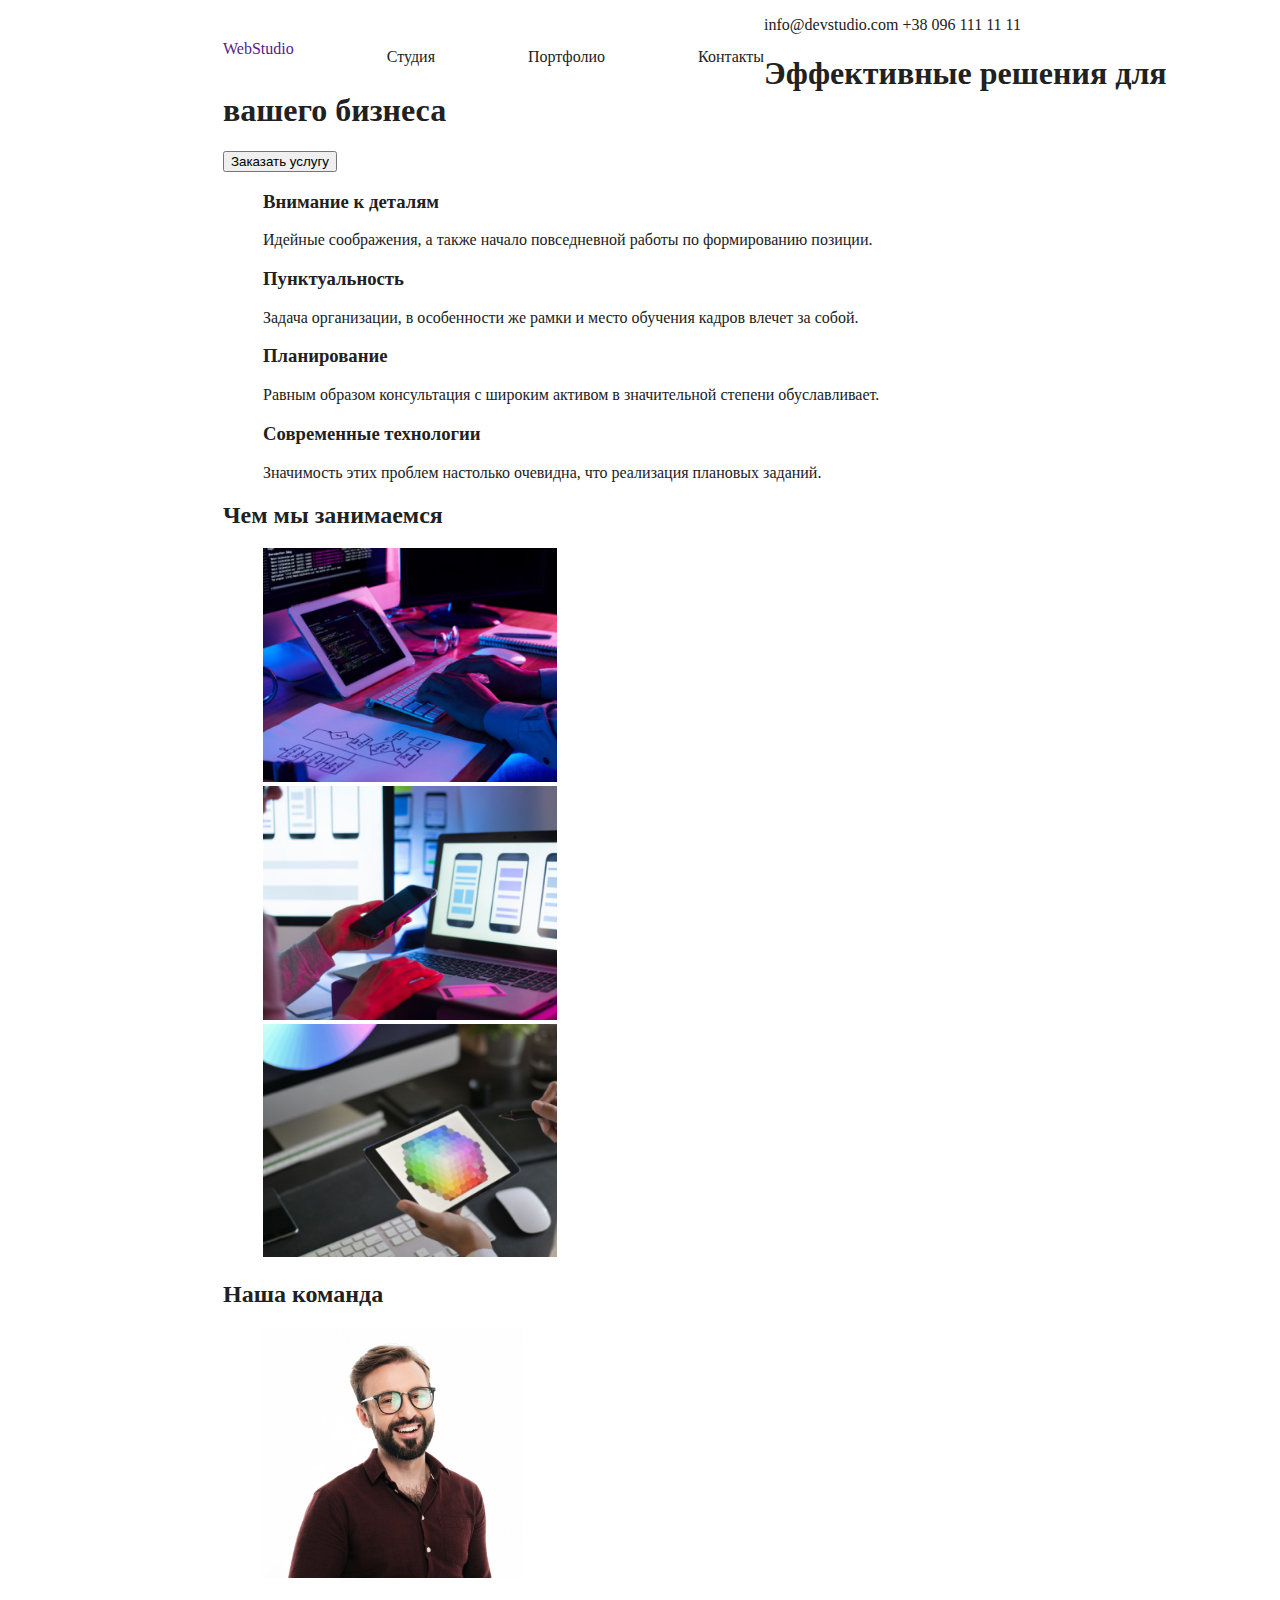
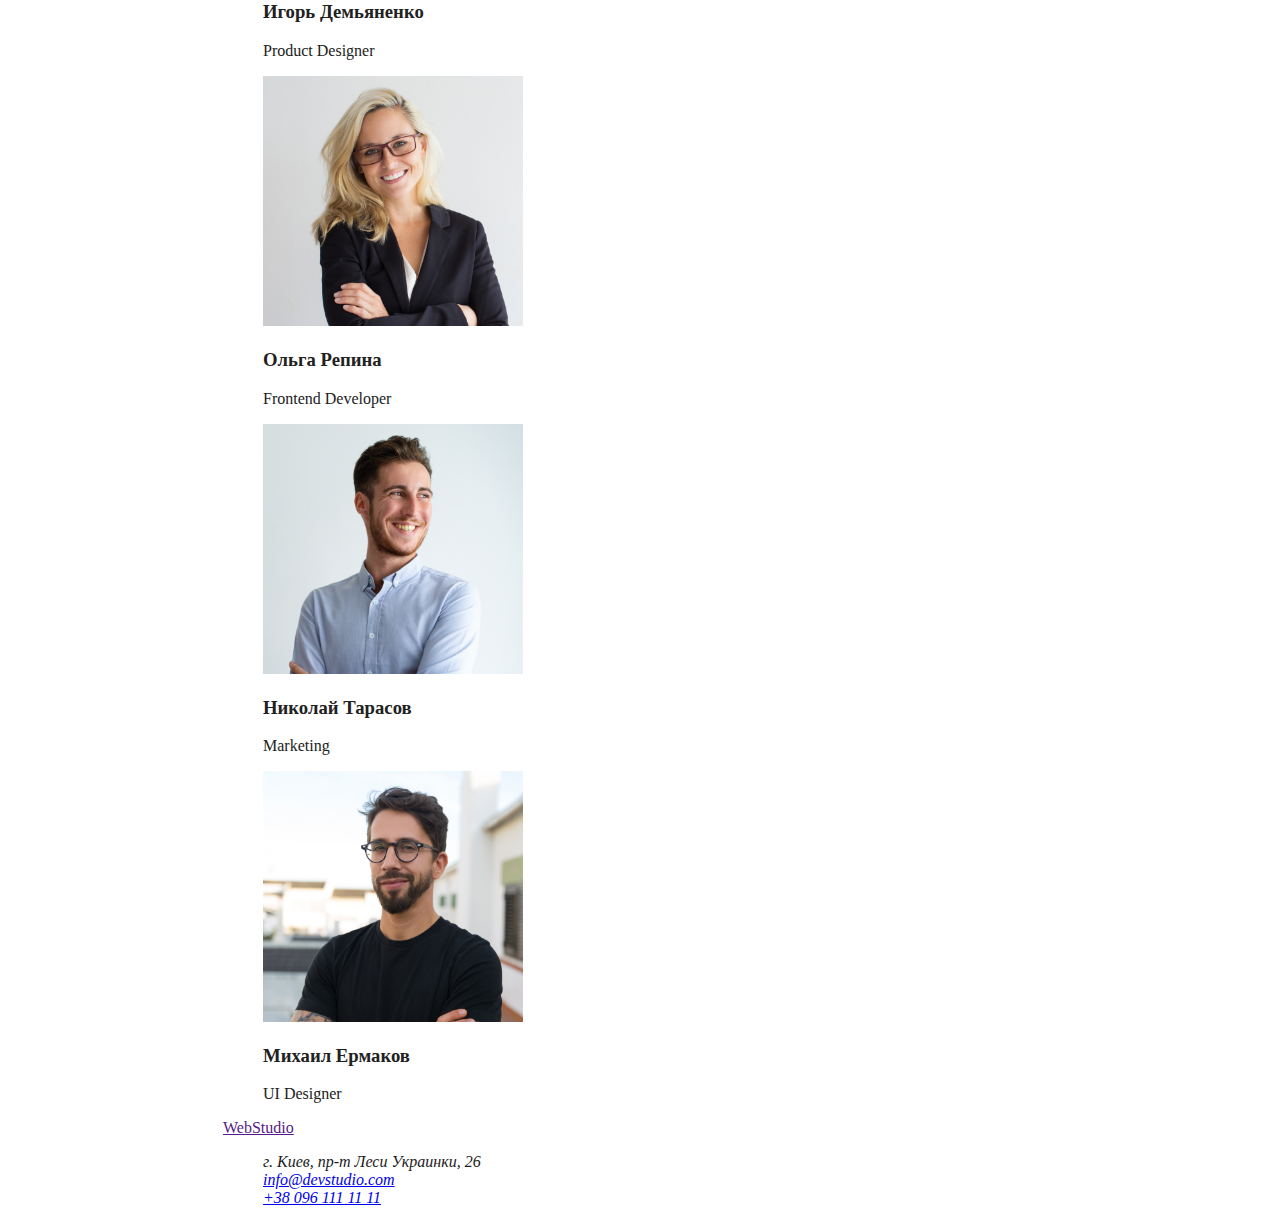
==== index.html @ f31510f1 "Add files via upload" ====
<!DOCTYPE html>
<html lang="ru">
<head>
    <meta charset="UTF-8">
    <meta http-equiv="X-UA-Compatible" content="IE=edge">
    <meta name="viewport" content="width=device-width, initial-scale=1.0">
    <title>WebStudio</title>
    <link href="./css/styles.css" rel="stylesheet"
</head>
<body>
    <header>
        <a href="" class="logo">WebStudio</a>
        <nav>
        <ul class="site-nav">
            <li><a href="" class="link">Студия</a></li>
            <li><a href="" class="link">Портфолио</a></li>
            <li><a href="" class="link">Контакты</a></li>
        </ul>
        </nav>
        <ul class="site-adress">
            <li><a href="mailto:info@devstudio.com" class="link">info@devstudio.com</a></li>
            <li><a href="tel:+380961111111" class="link">+38 096 111 11 11</a></li>
        </ul>
    </header>
    <main>
        <section class="section-hero">
            <h1>Эффективные решения для вашего бизнеса</h1>
            <form>
                <button type="button">Заказать услугу</button>
            </form>
        </section>
    <section class="section-title">
        <ul>
            <li>
                <h3>Внимание к деталям</h3>
                <p>Идейные соображения, а также начало повседневной работы по формированию позиции.</p>
            </li>
            <li>
                <h3>Пунктуальность</h3>
                <p>Задача организации, в особенности же рамки и место обучения кадров влечет за собой.</p>
            </li>
            <li>
                <h3>Планирование</h3>
                <p>Равным образом консультация с широким активом в значительной степени обуславливает.</p>
            </li>
            <li>
                <h3>Современные технологии</h3>
                <p>Значимость этих проблем настолько очевидна, что реализация плановых заданий.</p>
            </li>
        </ul>
    </section>
    <section class="section-title">
        <h2>Чем мы занимаемся</h2>
        <ul>
            <li>
                <img src="./images/img.jpg" alt="Верстка" width="294"/>
            </li>
            <li>
                <img src="./images/img-2.jpg" alt="Макеты" width="294"/>
            </li>
            <li>
                <img src="./images/img-3.jpg" alt="Дизайн" width="294"/>
            </li>
        </ul>
    </section>
        <section class="section-title">
            <h2>Наша команда</h2>
            <ul>
                <li>
                    <img src="./images/img-4.jpg" alt="Игорь Демьяненко" width="260"/>
                    <h3>Игорь Демьяненко</h3>
                    <p>Product Designer</p>
                </li>
                <li>
                    <img src="./images/img-5.jpg" alt="Ольга Репина" width="260"/>
                    <h3>Ольга Репина</h3>
                    <p>Frontend Developer</p>
                </li>
                <li>
                    <img src="./images/img-6.jpg" alt="Николай Тарасов" width="260" />
                    <h3>Николай Тарасов</h3>
                    <p>Marketing</p>
                </li>
                <li>
                    <img src="./images/img-7.jpg" alt="Михаил Ермаков" width="260" />
                    <h3>Михаил Ермаков</h3>
                        <p>UI Designer</p>
                </li>
            </ul>
        </section>
        <footer>
        <a href="">WebStudio</a>
        <address>
            <ul>
                <li>г. Киев, пр-т Леси Украинки, 26</li>
                <li><a href="mailto:info@devstudio.com">info@devstudio.com</a></li>
                <li><a href="tel:+380961111111">+38 096 111 11 11</a></li>
            </ul>
        </address>
        </footer>
        </main> 
</body>
</html>
---- css/styles.css ----
body {
  background-color: #ffffff;
  color: #212121;
  font: Roboto;
  padding-left: 215px;
}
section {
}
ul {
  list-style: none;
}
.site-nav li {
  display: inline;
  float: left;
  padding-left: 93px;
  padding-top: 32px;
}
.site-adress li {
  display: inline;
}
.link {
  text-decoration: none;
  color: #212121;
}
.site-nav .link:hover {
  color: #2196f3;
}
.site-adress .link:hover {
  color: #2196f3;
}
.logo {
  text-decoration: none;
  float: left;
  padding-top: 24px;
}
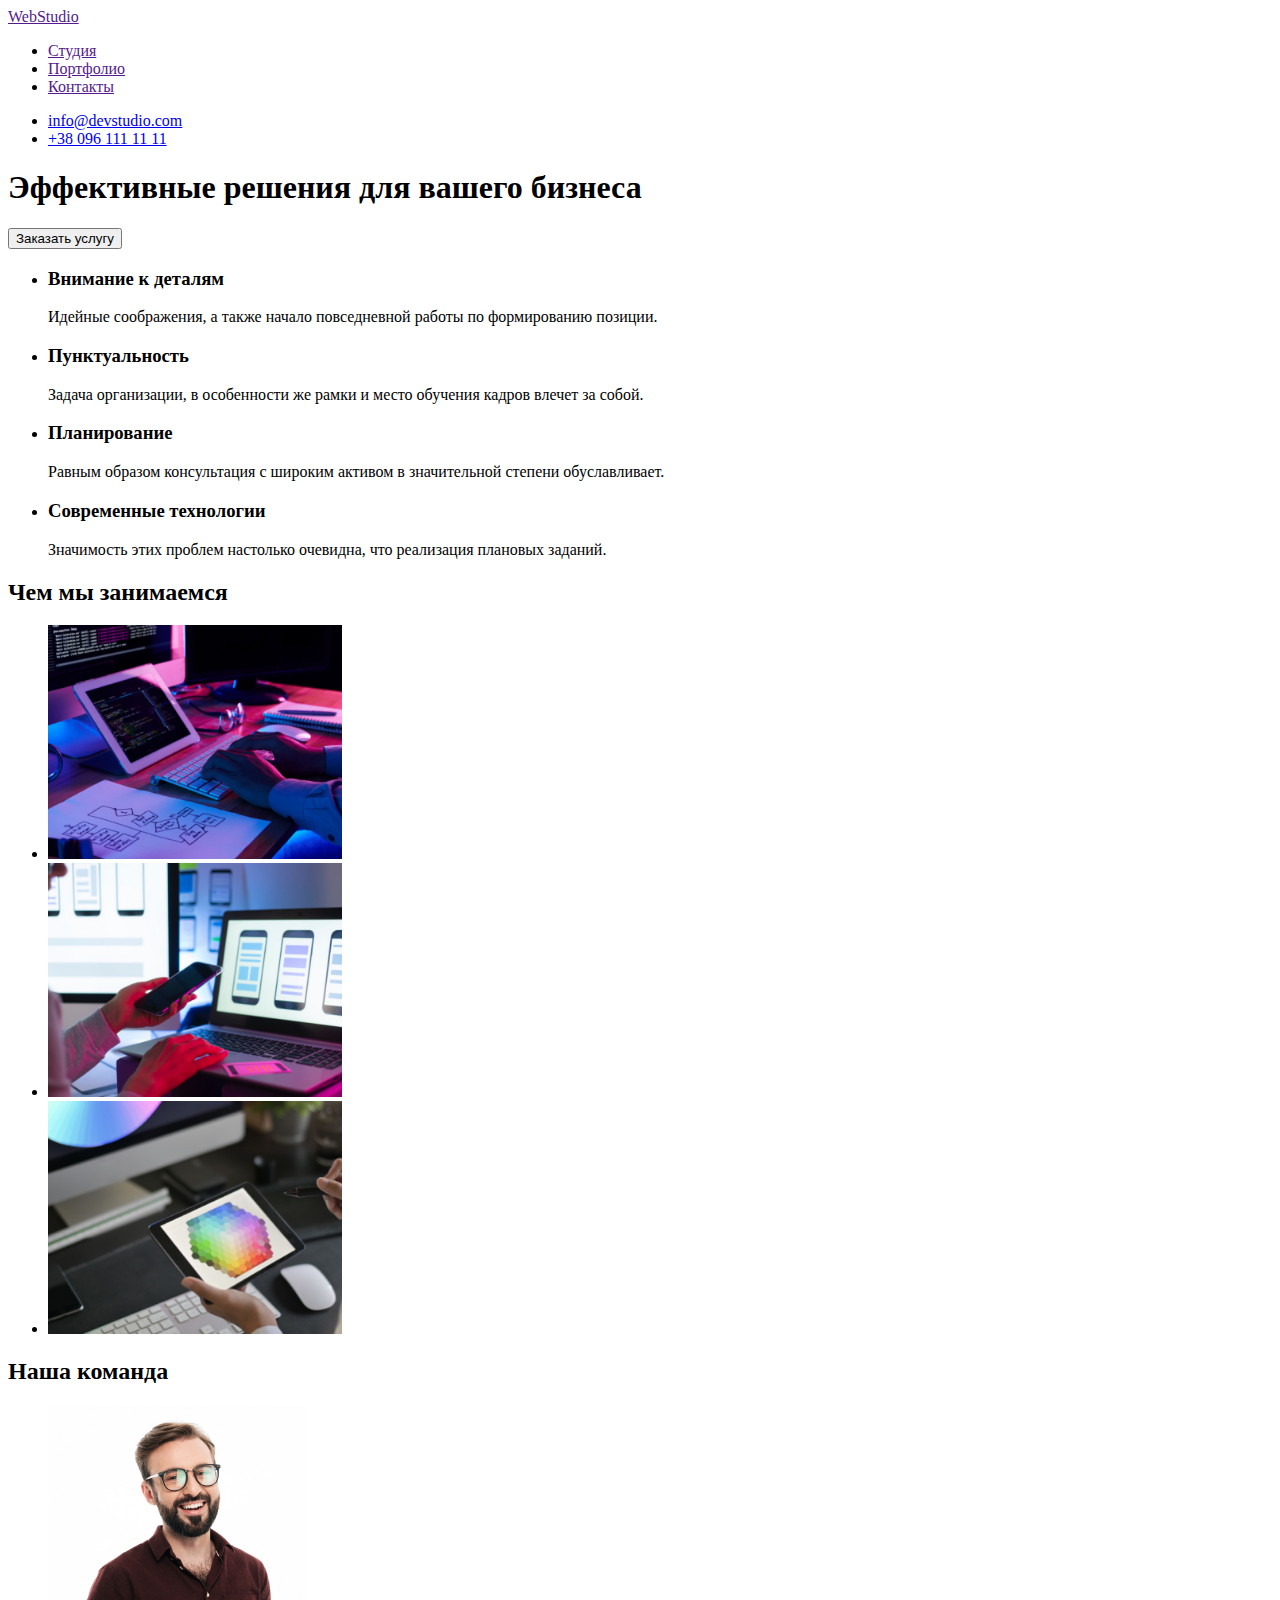
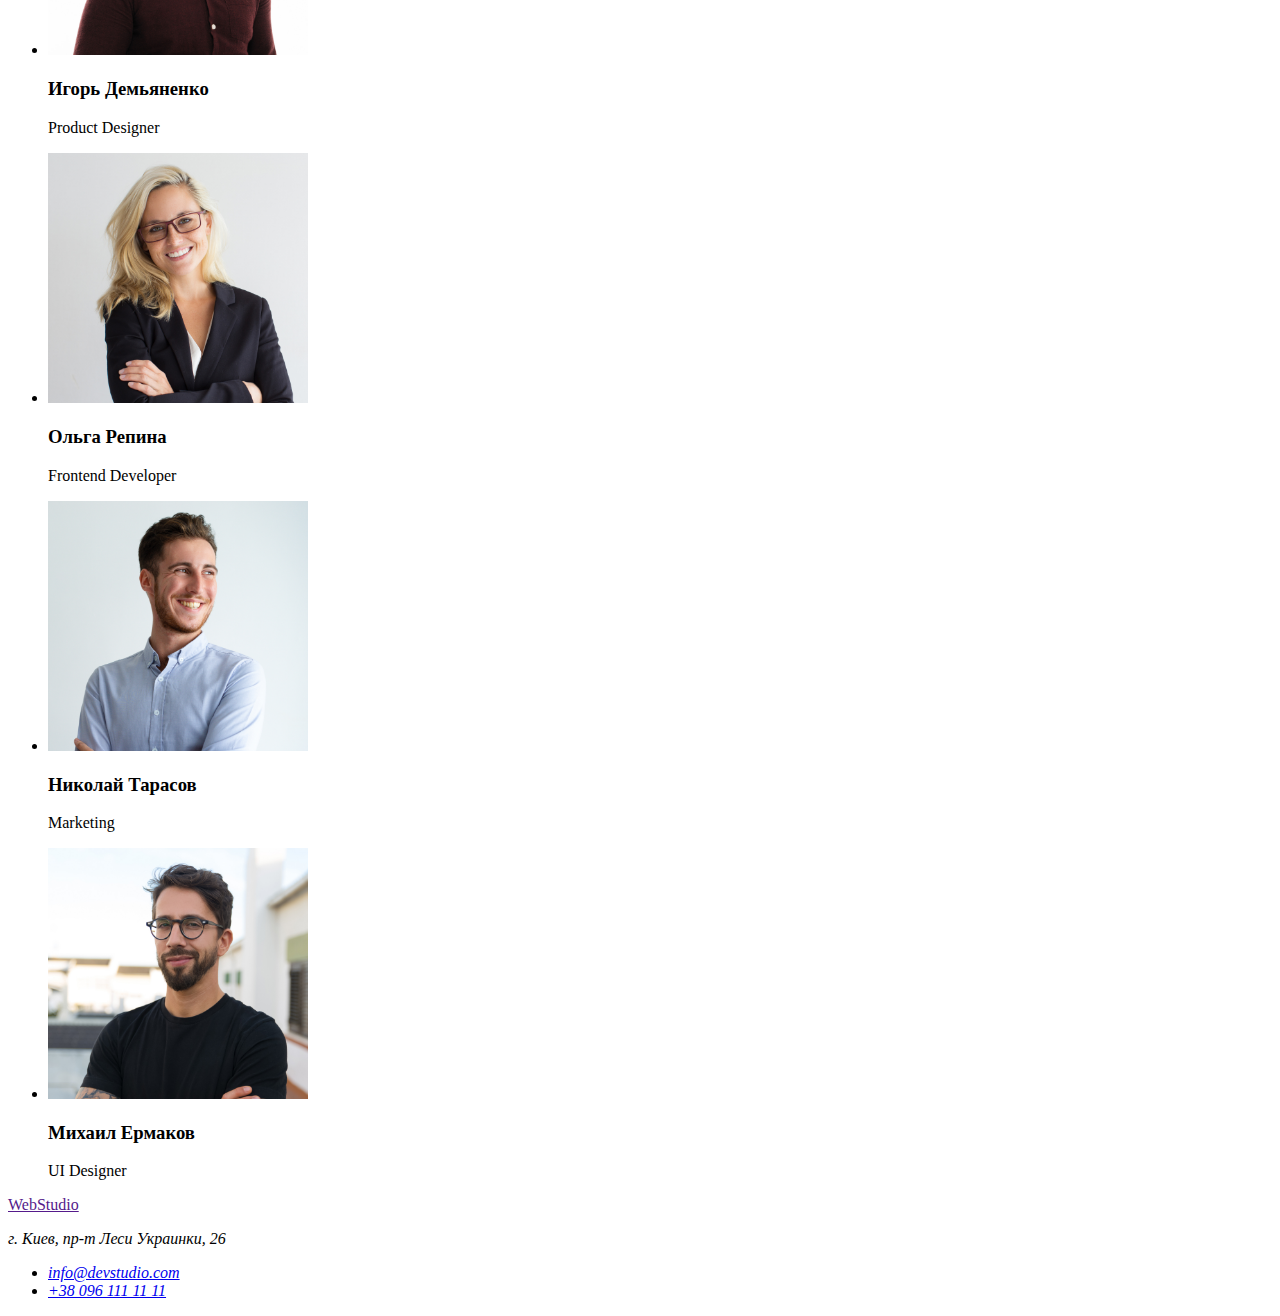
==== commit 81d6b69e: "Add files via upload" ====
--- a/index.html
+++ b/index.html
@@ -5,31 +5,28 @@
     <meta http-equiv="X-UA-Compatible" content="IE=edge">
     <meta name="viewport" content="width=device-width, initial-scale=1.0">
     <title>WebStudio</title>
-    <link href="./css/styles.css" rel="stylesheet"
 </head>
 <body>
     <header>
-        <a href="" class="logo">WebStudio</a>
+        <a href="">WebStudio</a>
         <nav>
-        <ul class="site-nav">
-            <li><a href="" class="link">Студия</a></li>
-            <li><a href="" class="link">Портфолио</a></li>
-            <li><a href="" class="link">Контакты</a></li>
+        <ul>
+            <li><a href="">Студия</a></li>
+            <li><a href="">Портфолио</a></li>
+            <li><a href="">Контакты</a></li>
         </ul>
         </nav>
-        <ul class="site-adress">
-            <li><a href="mailto:info@devstudio.com" class="link">info@devstudio.com</a></li>
-            <li><a href="tel:+380961111111" class="link">+38 096 111 11 11</a></li>
+        <ul>
+            <li><a href="mailto:info@devstudio.com">info@devstudio.com</a></li>
+            <li><a href="tel:+380961111111">+38 096 111 11 11</a></li>
         </ul>
     </header>
     <main>
-        <section class="section-hero">
+        <section>
             <h1>Эффективные решения для вашего бизнеса</h1>
-            <form>
                 <button type="button">Заказать услугу</button>
-            </form>
         </section>
-    <section class="section-title">
+    <section>
         <ul>
             <li>
                 <h3>Внимание к деталям</h3>
@@ -49,7 +46,7 @@
             </li>
         </ul>
     </section>
-    <section class="section-title">
+    <section>
         <h2>Чем мы занимаемся</h2>
         <ul>
             <li>
@@ -63,7 +60,7 @@
             </li>
         </ul>
     </section>
-        <section class="section-title">
+        <section>
             <h2>Наша команда</h2>
             <ul>
                 <li>
@@ -89,15 +86,15 @@
             </ul>
         </section>
         <footer>
-        <a href="">WebStudio</a>
-        <address>
-            <ul>
-                <li>г. Киев, пр-т Леси Украинки, 26</li>
-                <li><a href="mailto:info@devstudio.com">info@devstudio.com</a></li>
-                <li><a href="tel:+380961111111">+38 096 111 11 11</a></li>
-            </ul>
-        </address>
+            <a href="">WebStudio</a>
+            <address>
+                <p>г. Киев, пр-т Леси Украинки, 26</p>
+                <ul>
+                    <li><a href="mailto:info@devstudio.com">info@devstudio.com</a></li>
+                    <li><a href="tel:+380961111111">+38 096 111 11 11</a></li>
+                </ul>
+            </address>
         </footer>
-        </main> 
+        </main>   
 </body>
 </html>
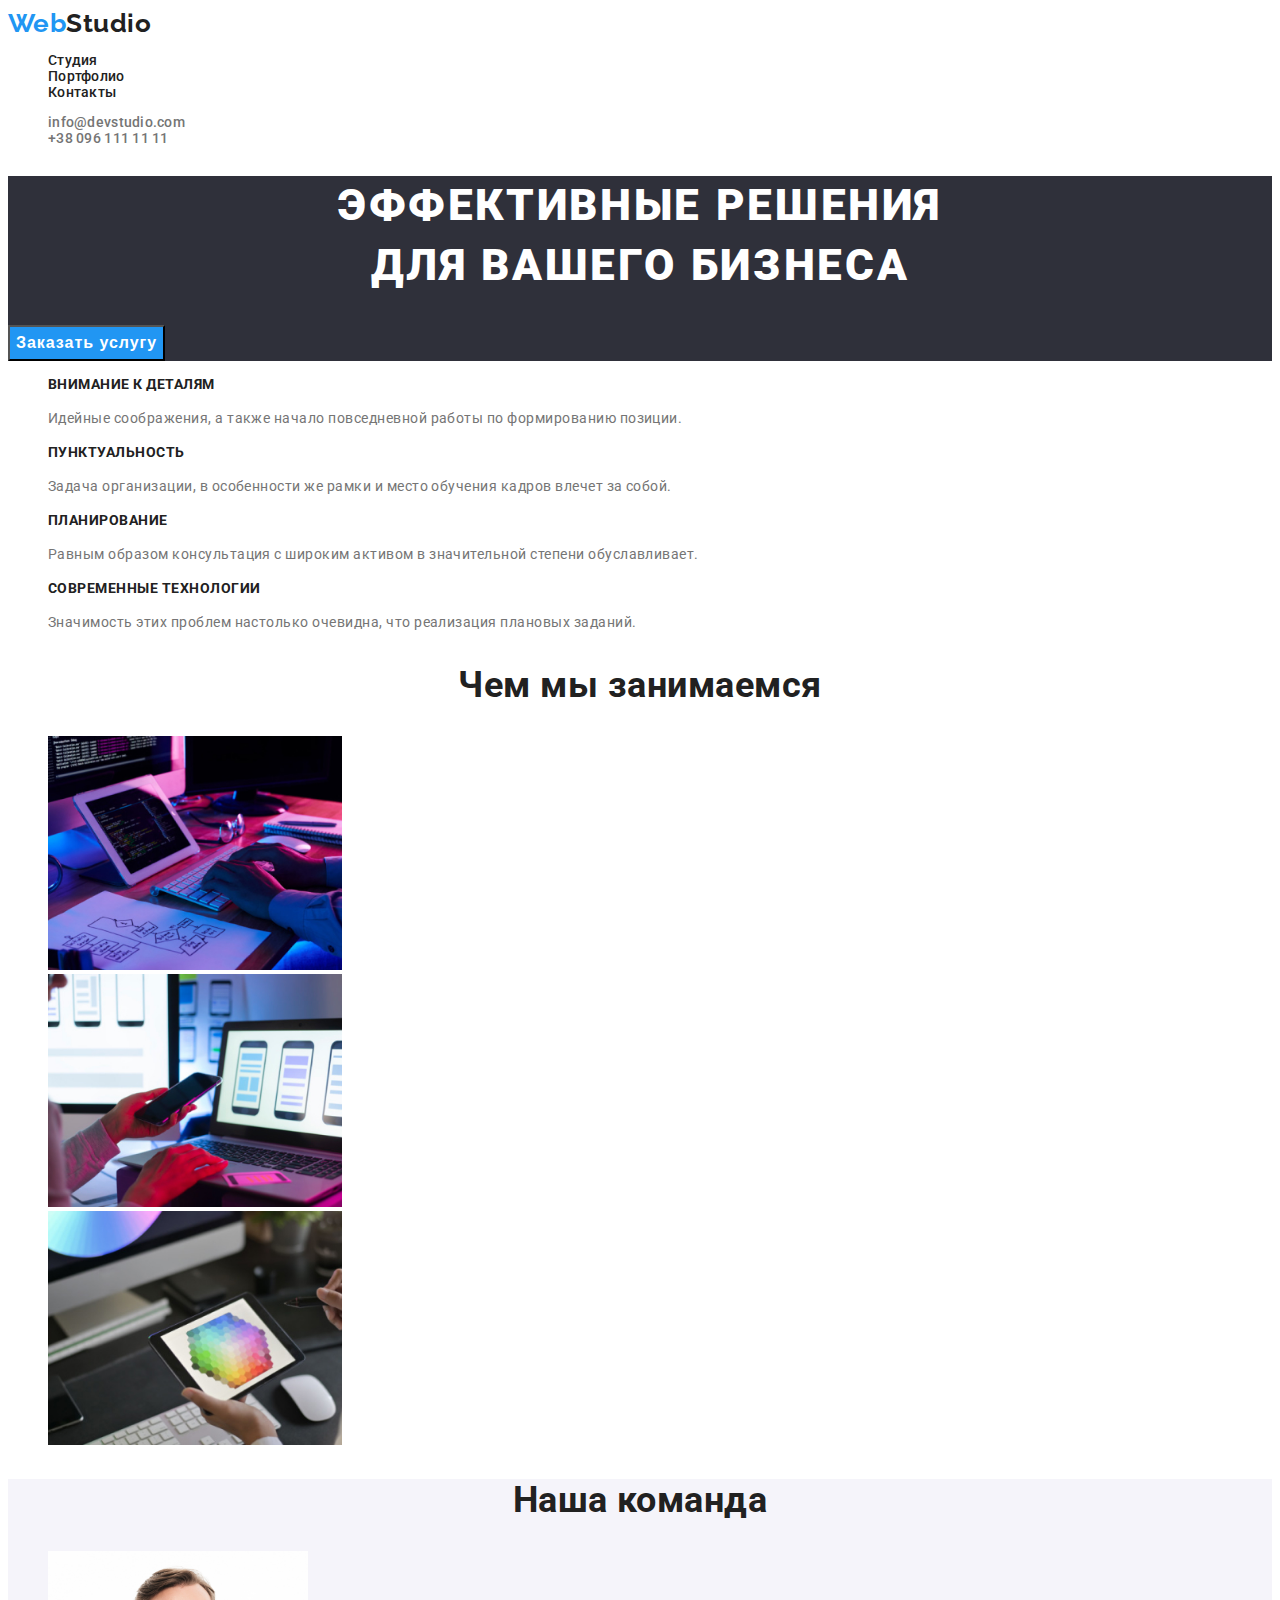
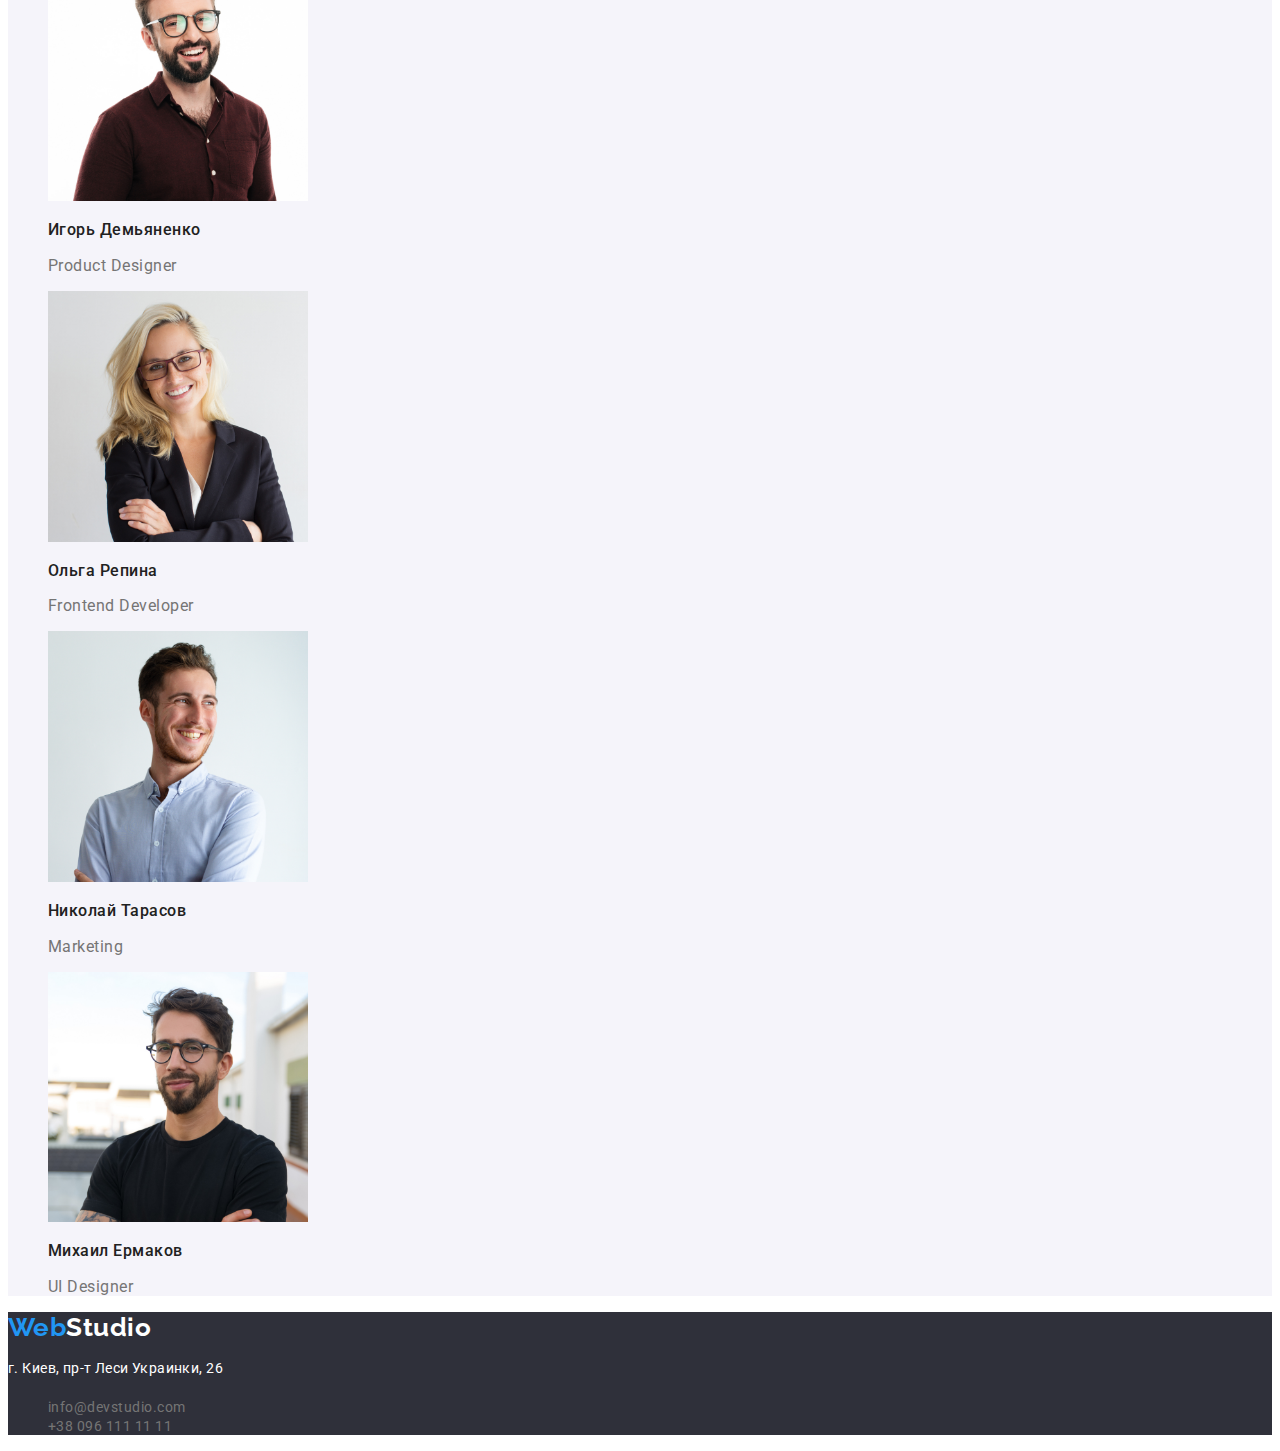
==== commit a4180cfa: "add img" ====
--- a/index.html
+++ b/index.html
@@ -5,29 +5,32 @@
     <meta http-equiv="X-UA-Compatible" content="IE=edge">
     <meta name="viewport" content="width=device-width, initial-scale=1.0">
     <title>WebStudio</title>
+    <link href="https://fonts.googleapis.com/css2?family=Raleway:wght@700&family=Roboto:wght@400;500;700;900&display=swap"
+        rel="stylesheet">
+    <link href="./css/styles.css" rel="stylesheet">
 </head>
 <body>
     <header>
-        <a href="">WebStudio</a>
+        <a class="logo" href="./index.html"><span class="accent">Web</span>Studio</a>
         <nav>
-        <ul>
-            <li><a href="">Студия</a></li>
-            <li><a href="">Портфолио</a></li>
-            <li><a href="">Контакты</a></li>
+        <ul class="site-nav list">
+            <li><a class="site-link" href="./index.html">Студия</a></li>
+            <li><a class="site-link" href="./portfolio.html">Портфолио</a></li>
+            <li><a class="site-link" href="">Контакты</a></li>
         </ul>
         </nav>
-        <ul>
-            <li><a href="mailto:info@devstudio.com">info@devstudio.com</a></li>
-            <li><a href="tel:+380961111111">+38 096 111 11 11</a></li>
+        <ul class="site-nav list">
+            <li><a class="contact-link" href="mailto:info@devstudio.com">info@devstudio.com</a></li>
+            <li><a class="contact-link" href="tel:+380961111111">+38 096 111 11 11</a></li>
         </ul>
     </header>
     <main>
-        <section>
-            <h1>Эффективные решения для вашего бизнеса</h1>
-                <button type="button">Заказать услугу</button>
+        <section class="hero">
+            <h1>Эффективные решения <br> для вашего бизнеса</h1>
+                <button class="button primary" type="button">Заказать услугу</button>
         </section>
-    <section>
-        <ul>
+    <section class="section">
+        <ul class="list qualities">
             <li>
                 <h3>Внимание к деталям</h3>
                 <p>Идейные соображения, а также начало повседневной работы по формированию позиции.</p>
@@ -46,9 +49,9 @@
             </li>
         </ul>
     </section>
-    <section>
+    <section class="section">
         <h2>Чем мы занимаемся</h2>
-        <ul>
+        <ul class="list">
             <li>
                 <img src="./images/img.jpg" alt="Верстка" width="294"/>
             </li>
@@ -60,9 +63,9 @@
             </li>
         </ul>
     </section>
-        <section>
+        <section class="section team">
             <h2>Наша команда</h2>
-            <ul>
+            <ul class="list">
                 <li>
                     <img src="./images/img-4.jpg" alt="Игорь Демьяненко" width="260"/>
                     <h3>Игорь Демьяненко</h3>
@@ -85,16 +88,16 @@
                 </li>
             </ul>
         </section>
+        </main>
         <footer>
-            <a href="">WebStudio</a>
-            <address>
+            <a class="logo studio" href="./index.html"><span class="accent">Web</span>Studio</a>
+            <address class="adress">
                 <p>г. Киев, пр-т Леси Украинки, 26</p>
-                <ul>
-                    <li><a href="mailto:info@devstudio.com">info@devstudio.com</a></li>
-                    <li><a href="tel:+380961111111">+38 096 111 11 11</a></li>
+                <ul class="contact list">
+                    <li><a class="link-footer" href="mailto:info@devstudio.com">info@devstudio.com</a></li>
+                    <li><a class="link-footer" href="tel:+380961111111">+38 096 111 11 11</a></li>
                 </ul>
             </address>
         </footer>
-        </main>   
 </body>
 </html>
--- a/css/styles.css
+++ b/css/styles.css
@@ -0,0 +1,142 @@
+:root {
+  --primary-text-color: rgba(117, 117, 117, 1);
+  --title-text-color: rgba(33, 33, 33, 1);
+  --accent-color: rgba(33, 150, 243, 1);
+  --primary-white-color: #ffffff;
+}
+body {
+  background-color: var(--primary-white-color);
+  color: var(--primary-text-color);
+  font-family: Roboto, sans-serif;
+  letter-spacing: 0.03em;
+}
+.logo {
+  color: var(--title-text-color);
+  font-family: Raleway, cursive;
+  font-weight: 700;
+  font-size: 26px;
+  line-height: 1.19;
+  text-decoration: none;
+}
+.accent {
+  color: var(--accent-color);
+}
+
+.site-nav {
+  font-weight: 500;
+  font-size: 14px;
+  line-height: 1.14;
+  letter-spacing: 0.02em;
+}
+.site-link {
+  color: var(--title-text-color);
+  text-decoration: none;
+}
+.site-link:hover,
+.site-link:focus {
+  color: var(--accent-color);
+}
+.contact-link {
+  color: var(--primary-text-color);
+  text-decoration: none;
+}
+.contact-link:hover,
+.contact-link:focus {
+  color: var(--accent-color);
+}
+.list {
+  list-style: none;
+}
+.hero {
+  background-color: #2f303a;
+}
+.hero h1 {
+  color: var(--primary-white-color);
+  font-weight: 900;
+  font-size: 44px;
+  line-height: 1.36;
+  text-align: center;
+  letter-spacing: 0.06em;
+  text-transform: uppercase;
+}
+.button {
+  color: var(--primary-white-color);
+  background-color: var(--accent-color);
+  font-weight: 500;
+  font-size: 16px;
+  line-height: 1.6;
+  cursor: pointer;
+}
+.button.primary {
+  font-weight: 700;
+  font-size: 16px;
+  line-height: 1.88;
+  letter-spacing: 0.06em;
+}
+
+.button.secondary {
+  color: var(--title-text-color);
+  background-color: #f5f4fa;
+}
+.qualities h3 {
+  color: var(--title-text-color);
+  font-weight: 700;
+  font-size: 14px;
+  line-height: 1.14;
+  text-transform: uppercase;
+}
+.qualities p {
+  font-size: 14px;
+  line-height: 1.7;
+}
+.section h2 {
+  color: var(--title-text-color);
+  font-weight: 700;
+  font-size: 36px;
+  line-height: 1.17;
+  text-align: center;
+}
+.team {
+  background-color: #f5f4fa;
+}
+.team h3 {
+  color: var(--title-text-color);
+  font-weight: 500;
+  font-size: 16px;
+  line-height: 1.18;
+}
+.team p {
+  font-size: 16px;
+  line-height: 1.19;
+}
+footer {
+  background-color: #2f303a;
+}
+.adress p {
+  color: var(--primary-white-color);
+  font-style: normal;
+  font-size: 14px;
+  line-height: 1.7;
+  letter-spacing: 0.03em;
+}
+.studio {
+  color: var(--primary-white-color);
+}
+.link-footer {
+  color: var(--primary-text-color);
+  font-style: normal;
+  font-size: 14px;
+  line-height: 1, 71;
+  text-decoration: none;
+}
+.project h3 {
+  color: var(--title-text-color);
+  font-weight: 700;
+  font-size: 18px;
+  line-height: 2;
+  letter-spacing: 0.06em;
+}
+.project p {
+  font-size: 16px;
+  line-height: 1.88;
+}
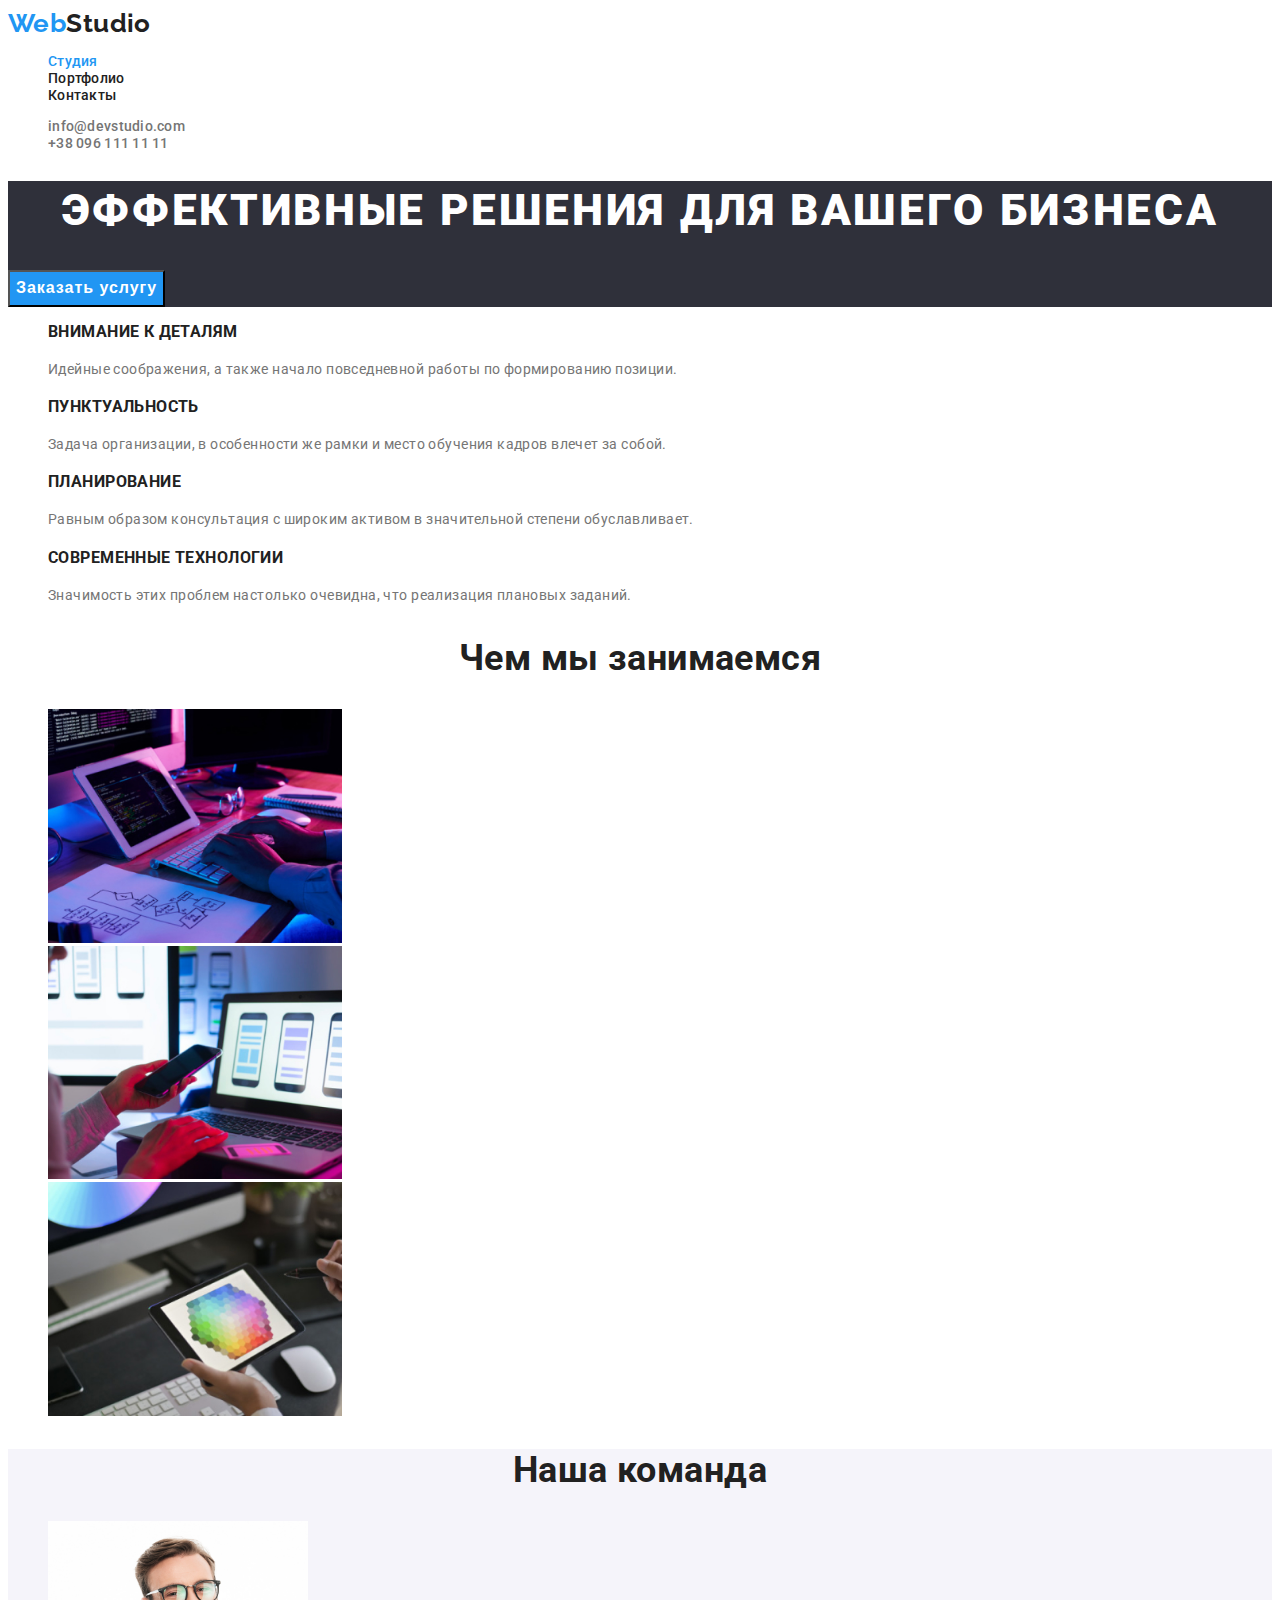
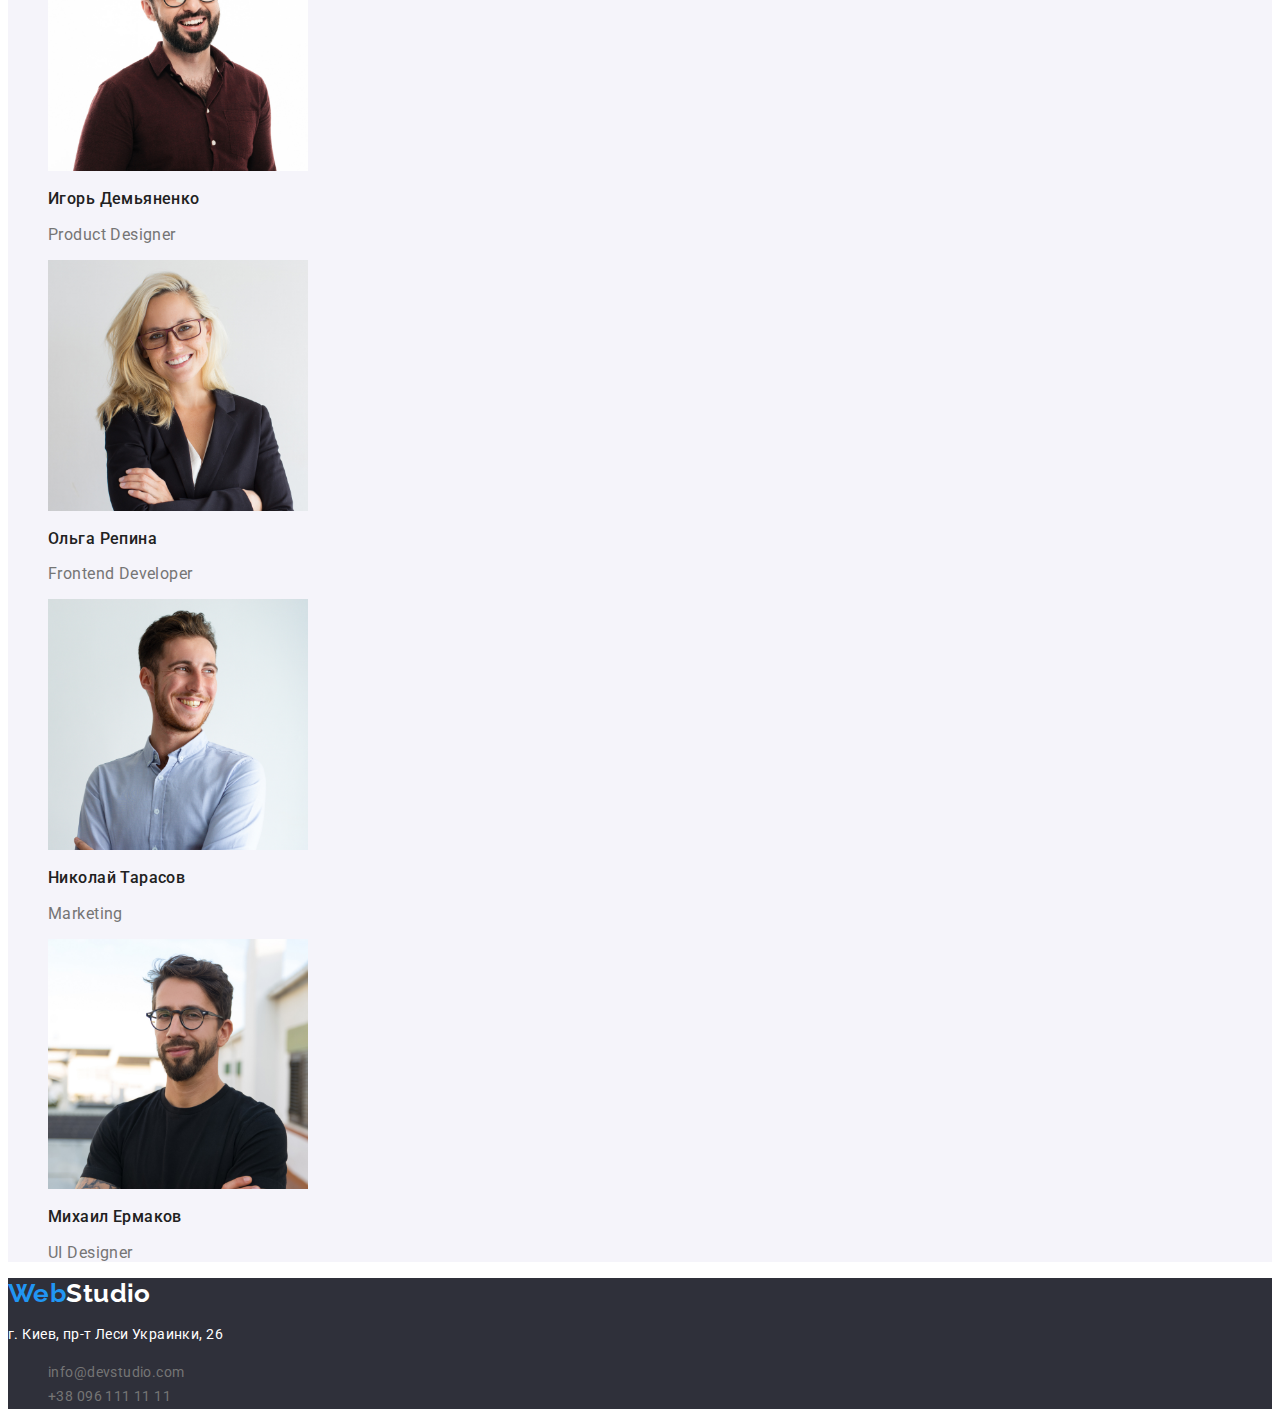
==== commit 9c0b9da0: "правки" ====
--- a/index.html
+++ b/index.html
@@ -14,23 +14,23 @@
         <a class="logo" href="./index.html"><span class="accent">Web</span>Studio</a>
         <nav>
         <ul class="site-nav list">
-            <li><a class="site-link" href="./index.html">Студия</a></li>
-            <li><a class="site-link" href="./portfolio.html">Портфолио</a></li>
-            <li><a class="site-link" href="">Контакты</a></li>
+            <li><a class="site-link current link" href="./index.html">Студия</a></li>
+            <li><a class="site-link link" href="./portfolio.html">Портфолио</a></li>
+            <li><a class="site-link link" href="">Контакты</a></li>
         </ul>
         </nav>
         <ul class="site-nav list">
-            <li><a class="contact-link" href="mailto:info@devstudio.com">info@devstudio.com</a></li>
-            <li><a class="contact-link" href="tel:+380961111111">+38 096 111 11 11</a></li>
+            <li><a class="contact-link link" href="mailto:info@devstudio.com">info@devstudio.com</a></li>
+            <li><a class="contact-link link" href="tel:+380961111111">+38 096 111 11 11</a></li>
         </ul>
     </header>
     <main>
         <section class="hero">
-            <h1>Эффективные решения <br> для вашего бизнеса</h1>
-                <button class="button primary" type="button">Заказать услугу</button>
+            <h1>Эффективные решения для вашего бизнеса</h1>
+                <button class="button" type="button">Заказать услугу</button>
         </section>
-    <section class="section">
-        <ul class="list qualities">
+    <section class="section qualities">
+        <ul class="list">
             <li>
                 <h3>Внимание к деталям</h3>
                 <p>Идейные соображения, а также начало повседневной работы по формированию позиции.</p>
@@ -90,12 +90,12 @@
         </section>
         </main>
         <footer>
-            <a class="logo studio" href="./index.html"><span class="accent">Web</span>Studio</a>
+            <a class="logo" href="./index.html"><span class="accent">Web</span>Studio</a>
             <address class="adress">
                 <p>г. Киев, пр-т Леси Украинки, 26</p>
                 <ul class="contact list">
-                    <li><a class="link-footer" href="mailto:info@devstudio.com">info@devstudio.com</a></li>
-                    <li><a class="link-footer" href="tel:+380961111111">+38 096 111 11 11</a></li>
+                    <li><a class="footer-link" href="mailto:info@devstudio.com">info@devstudio.com</a></li>
+                    <li><a class="footer-link" href="tel:+380961111111">+38 096 111 11 11</a></li>
                 </ul>
             </address>
         </footer>
--- a/css/styles.css
+++ b/css/styles.css
@@ -1,7 +1,7 @@
 :root {
-  --primary-text-color: rgba(117, 117, 117, 1);
-  --title-text-color: rgba(33, 33, 33, 1);
-  --accent-color: rgba(33, 150, 243, 1);
+  --primary-text-color: #757575;
+  --title-text-color: #212121;
+  --accent-color: #2196f3;
   --primary-white-color: #ffffff;
 }
 body {
@@ -9,7 +9,9 @@
   color: var(--primary-text-color);
   font-family: Roboto, sans-serif;
   letter-spacing: 0.03em;
+  font-size: 14px;
 }
+/* logo */
 .logo {
   color: var(--title-text-color);
   font-family: Raleway, cursive;
@@ -21,32 +23,33 @@
 .accent {
   color: var(--accent-color);
 }
-
-.site-nav {
+/* header */
+.site-link,
+.contact-link {
   font-weight: 500;
-  font-size: 14px;
   line-height: 1.14;
   letter-spacing: 0.02em;
 }
 .site-link {
   color: var(--title-text-color);
-  text-decoration: none;
-}
-.site-link:hover,
-.site-link:focus {
-  color: var(--accent-color);
 }
 .contact-link {
   color: var(--primary-text-color);
+}
+.site-link:hover,
+.site-link:focus,
+.contact-link:hover,
+.contact-link:focus,
+.current {
+  color: var(--accent-color);
+}
+.link {
   text-decoration: none;
-}
-.contact-link:hover,
-.contact-link:focus {
-  color: var(--accent-color);
 }
 .list {
   list-style: none;
 }
+/* hero */
 .hero {
   background-color: #2f303a;
 }
@@ -59,34 +62,40 @@
   letter-spacing: 0.06em;
   text-transform: uppercase;
 }
-.button {
-  color: var(--primary-white-color);
-  background-color: var(--accent-color);
+/* button */
+.portfolio-btn {
+  color: var(--title-text-color);
+  background-color: #f5f4fa;
   font-weight: 500;
   font-size: 16px;
   line-height: 1.6;
   cursor: pointer;
 }
-.button.primary {
+.portfolio-btn:hover,
+.portfolio-btn:focus {
+  color: var(--primary-white-color);
+  background-color: var(--accent-color);
+}
+.button {
+  color: var(--primary-white-color);
+  background-color: var(--accent-color);
   font-weight: 700;
   font-size: 16px;
   line-height: 1.88;
   letter-spacing: 0.06em;
 }
-
-.button.secondary {
-  color: var(--title-text-color);
-  background-color: #f5f4fa;
+.portfolio-btn.current {
+  color: var(--primary-white-color);
+  background-color: var(--accent-color);
 }
+/* section qualities */
 .qualities h3 {
   color: var(--title-text-color);
   font-weight: 700;
-  font-size: 14px;
   line-height: 1.14;
   text-transform: uppercase;
 }
 .qualities p {
-  font-size: 14px;
   line-height: 1.7;
 }
 .section h2 {
@@ -96,6 +105,7 @@
   line-height: 1.17;
   text-align: center;
 }
+/* section team */
 .team {
   background-color: #f5f4fa;
 }
@@ -109,34 +119,38 @@
   font-size: 16px;
   line-height: 1.19;
 }
+/* footer */
 footer {
   background-color: #2f303a;
 }
 .adress p {
   color: var(--primary-white-color);
   font-style: normal;
-  font-size: 14px;
   line-height: 1.7;
   letter-spacing: 0.03em;
 }
-.studio {
+footer .logo {
   color: var(--primary-white-color);
 }
-.link-footer {
+.footer-link {
   color: var(--primary-text-color);
   font-style: normal;
-  font-size: 14px;
-  line-height: 1, 71;
+  line-height: 1.71;
   text-decoration: none;
 }
-.project h3 {
+.footer-link:hover,
+.footer-link:focus {
+  color: var(--accent-color);
+}
+/* portfolio project-list  */
+.project-list h3 {
   color: var(--title-text-color);
   font-weight: 700;
   font-size: 18px;
   line-height: 2;
   letter-spacing: 0.06em;
 }
-.project p {
+.project-list p {
   font-size: 16px;
   line-height: 1.88;
 }
